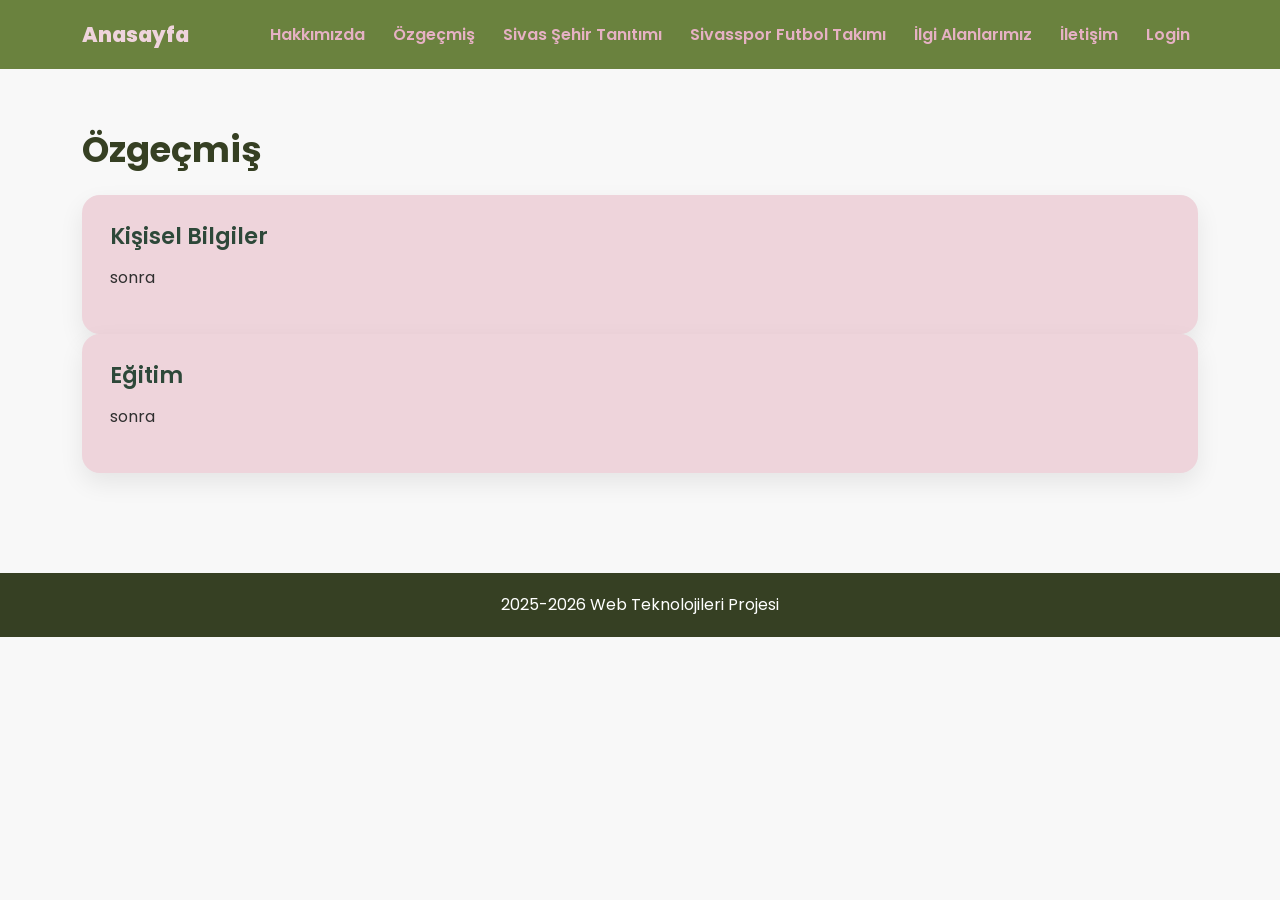
==== cv.html @ 2f7d9cc6 "Eksik bölümlerin iskelet kodları  tamamlandı. CSS kısmı tekrar düzenlendi." ====
<!DOCTYPE html>
<html lang="tr">
      <head>
            <meta charset="UTF-8">
            <meta name="viewport" content="width=device-width, initial-scale=1.0">
            <title>Özgeçmiş</title>
            <link rel="preconnect" href="https://fonts.googleapis.com">
            <link rel="preconnect" href="https://fonts.gstatic.com" crossorigin>
            <link href="https://fonts.googleapis.com/css2?family=Poppins:wght@300;400;500;600;700&display=swap" rel="stylesheet">
            <link href="https://cdn.jsdelivr.net/npm/bootstrap@5.3.3/dist/css/bootstrap.min.css" rel="stylesheet">
            <link rel="stylesheet" href="style.css">
      </head>
      <body>
            <header>
                  <nav class="navbar navbar-expand-lg site-navbar">
                        <div class="container">
                              <a class="navbar-brand site-logo" href="index.html">Anasayfa</a>

                              <button
                              class="navbar-toggler"
                              type="button"
                              data-bs-toggle="collapse"
                              data-bs-target="#mainNavbar"
                              aria-controls="mainNavbar"
                              aria-expanded="false"
                              aria-label="Menüyü Aç">
                              <span class="navbar-toggler-icon"></span>
                              </button>

                              <div class="collapse navbar-collapse" id="mainNavbar">
                                    <ul class="navbar-nav ms-auto">
                                          <li class="nav-item">
                                                <a class="nav-link" href="hakkinda.html">Hakkımızda</a>
                                          </li>
                                          <li class="nav-item">
                                                <a class="nav-link" href="cv.html">Özgeçmiş</a>
                                          </li>
                                          <li class="nav-item">
                                                <a class="nav-link" href="sehrim.html">Sivas Şehir Tanıtımı</a>
                                          </li>
                                          <li class="nav-item">
                                                <a class="nav-link" href="takim.html">Sivasspor Futbol Takımı</a>
                                          </li>
                                          <li class="nav-item">
                                                <a class="nav-link" href="ilgialanlari.html">İlgi Alanlarımız</a>
                                          </li>
                                          <li class="nav-item">
                                                <a class="nav-link" href="iletisim.html">İletişim</a>
                                          </li>
                                          <li class="nav-item">
                                                <a class="nav-link" href="login.html">Login</a>
                                          </li>
                                    </ul>
                              </div>
                        </div>
                  </nav>
            </header>
            <main class="page-section">
                  <div class="container">
                         <h1 class="page-title">Özgeçmiş</h1>

                        <header class="content-card">
                              <h2 class="section-title">Kişisel Bilgiler</h2>
                              <p>sonra</p>
                        </header>

                        <section class="content-card">
                              <h2 class="section-title">Eğitim</h2>
                              <article>
                                     <p>sonra</p>
                              </article>
                        </section>
                  </div>
            </main>

            <footer class="site-footer">
                  <div class="container">
                        <p class="footer-text">2025-2026 Web Teknolojileri Projesi</p>
                  </div>
            </footer>
            <script src="https://cdn.jsdelivr.net/npm/bootstrap@5.3.3/dist/js/bootstrap.bundle.min.js"></script>
      </body>
</html>
---- style.css ----
:root {
  --dark-green: #364023;
  --main-green: #6a823e;
  --soft-green: #9c9f69;
  --soft-pink: #e6b1c4;
  --light-pink: #efd4dd;
  --white-color: #ffffff;
  --text-color: #2f2f2f;
  --light-background: #f8f8f8;
  --shy-pink: #eed4db;
  --border-radius: 18px;
  --box-shadow: 0 10px 25px rgba(0, 0, 0, 0.08);
}

* {
  margin: 0;
  padding: 0;
  box-sizing: border-box;
}

body {
  font-family: 'Poppins', sans-serif;
  background-color: var(--light-background);
  color: var(--text-color);
}

.site-navbar {
  background-color: var(--main-green);
  color: white;
  padding-top: 14px;
  padding-bottom: 14px;
}

.site-logo {
  color: var(--light-pink);
  font-weight: 800;
  font-size: 1.3rem;
}

.site-logo:hover {
  color: var(--dark-green);
}

.navbar-nav .nav-link {
  color: var(--soft-pink);
  font-weight: 600;
  margin-left: 12px;
}

.navbar-nav .nav-link:hover {
  color: var(--dark-green);
}

.hero-section {
  padding: 70px 0;
  background: linear-gradient(180deg, #f7f3f4, #f2f6ef);
}

.min-vh-75 {
  min-height: 75vh;
}

.page-badge {
  display: inline-block;
  background-color: var(--soft-pink);
  color: var(--dark-green);
  padding: 8px 14px;
  border-radius: 999px;
  font-size: 0.9rem;
  font-weight: 600;
  margin-bottom: 18px;
}

.hero-title {
  font-size: 2.7rem;
  font-weight: 800;
  color: var(--dark-green);
  margin-bottom: 18px;
}

.hero-text {
  font-size: 1rem;
  line-height: 1.8;
  margin-bottom: 22px;
}

.main-button {
  text-decoration: none;
  background-color: #adc26b ;
  color: #ac5867;
  border: none;
  padding: 8px 24px;
  border-radius: 12px;
  font-weight: 600;
}

.main-button:hover {
  background-color: #ac5867 ;
  color: #adc26b ;
}

.hero-card,
.content-card {
  background-color: var(--shy-pink);
  border-radius: var(--border-radius);
  padding: 28px;
  box-shadow: var(--box-shadow);
}

.section-title {
  color: #2d4839;
  font-size: 1.4rem;
  font-weight: 600;
  margin-bottom: 16px;
}

.hero-list {
  padding-left: 18px;
}

.hero-list li {
  margin-bottom: 10px;
}

.page-section {
  padding: 60px 0;
}

.page-title {
  font-size: 2.2rem;
  font-weight: 700;
  color: var(--dark-green);
  margin-bottom: 24px;
}

.site-footer {
  background-color: var(--dark-green);
  padding: 20px 0;
  margin-top: 40px;
}

.footer-text {
  color: var(--white-color);
  text-align: center;
  margin: 0;
}

.container {
  width: 90%;
  max-width: 1140px;
  margin: 0 auto;
}

@media (max-width: 992px) {
  .hero-title {
    font-size: 2.1rem;
  }

  .hero-card {
    margin-top: 30px;
  }

  .navbar-nav .nav-link {
    margin-left: 0;
    margin-top: 8px;
  }
}

@media (max-width: 576px) {
  .hero-title {
    font-size: 1.8rem;
  }

  .page-title {
    font-size: 1.7rem;
  }

  .hero-card,
  .content-card {
    padding: 20px;
  }
}
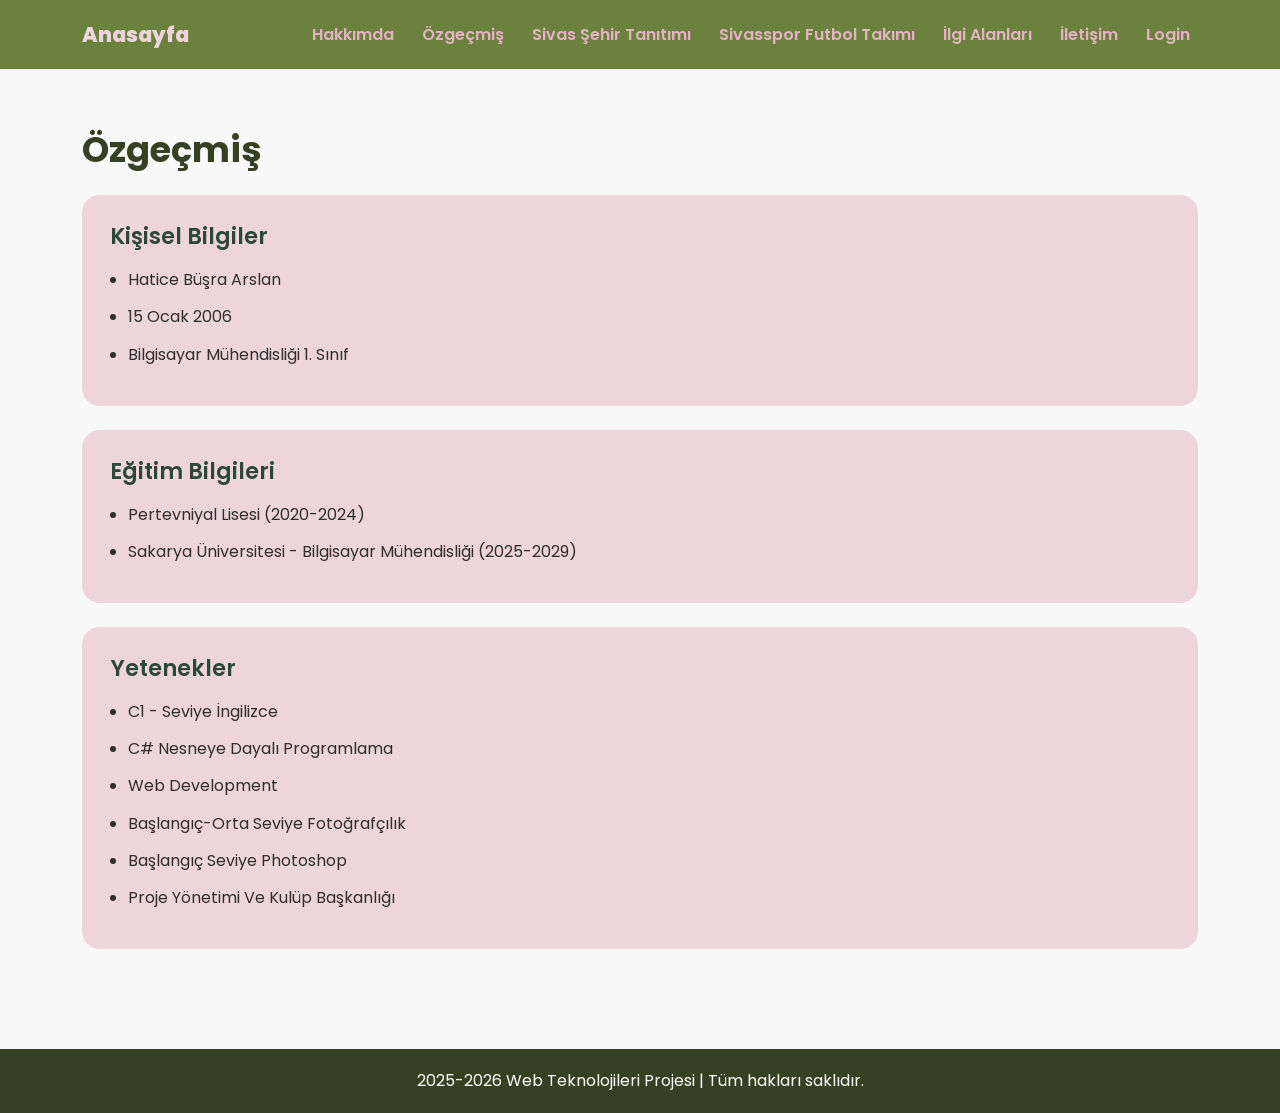
==== commit ec850356: "Bölümlere veri girişi yapıldı ve responsive tasarım başlangıcı yapıldı." ====
--- a/cv.html
+++ b/cv.html
@@ -30,7 +30,7 @@
                               <div class="collapse navbar-collapse" id="mainNavbar">
                                     <ul class="navbar-nav ms-auto">
                                           <li class="nav-item">
-                                                <a class="nav-link" href="hakkinda.html">Hakkımızda</a>
+                                                <a class="nav-link" href="hakkinda.html">Hakkımda</a>
                                           </li>
                                           <li class="nav-item">
                                                 <a class="nav-link" href="cv.html">Özgeçmiş</a>
@@ -42,7 +42,7 @@
                                                 <a class="nav-link" href="takim.html">Sivasspor Futbol Takımı</a>
                                           </li>
                                           <li class="nav-item">
-                                                <a class="nav-link" href="ilgialanlari.html">İlgi Alanlarımız</a>
+                                                <a class="nav-link" href="ilgialanlari.html">İlgi Alanları</a>
                                           </li>
                                           <li class="nav-item">
                                                 <a class="nav-link" href="iletisim.html">İletişim</a>
@@ -61,13 +61,36 @@
 
                         <header class="content-card">
                               <h2 class="section-title">Kişisel Bilgiler</h2>
-                              <p>sonra</p>
-                        </header>
+                              <article>
+                                    <ul class="info-list">
+                                          <li>Hatice Büşra Arslan</li>
+                                          <li>15 Ocak 2006</li>
+                                          <li>Bilgisayar Mühendisliği 1. Sınıf</li>
+                                    </ul>
+                              </article>
+                        </header> <br>
 
                         <section class="content-card">
-                              <h2 class="section-title">Eğitim</h2>
+                              <h2 class="section-title">Eğitim Bilgileri</h2>
                               <article>
-                                     <p>sonra</p>
+                                    <ul class="info-list">
+                                          <li>Pertevniyal Lisesi (2020-2024)</li>
+                                          <li>Sakarya Üniversitesi - Bilgisayar Mühendisliği (2025-2029)</li>
+                                    </ul>
+                              </article>
+                        </section> <br>
+
+                        <section class="content-card">
+                              <h2 class="section-title">Yetenekler</h2>
+                              <article>
+                                    <ul class="info-list">
+                                          <li>C1 - Seviye İngilizce</li>
+                                          <li>C# Nesneye Dayalı Programlama</li>
+                                          <li>Web Development</li>
+                                          <li>Başlangıç-Orta Seviye Fotoğrafçılık</li>
+                                          <li>Başlangıç Seviye Photoshop</li>
+                                          <li>Proje Yönetimi Ve Kulüp Başkanlığı</li>
+                                    </ul>
                               </article>
                         </section>
                   </div>
@@ -75,7 +98,7 @@
 
             <footer class="site-footer">
                   <div class="container">
-                        <p class="footer-text">2025-2026 Web Teknolojileri Projesi</p>
+                        <p class="footer-text">2025-2026 Web Teknolojileri Projesi | Tüm hakları saklıdır.</p>
                   </div>
             </footer>
             <script src="https://cdn.jsdelivr.net/npm/bootstrap@5.3.3/dist/js/bootstrap.bundle.min.js"></script>
--- a/style.css
+++ b/style.css
@@ -9,7 +9,8 @@
   --light-background: #f8f8f8;
   --shy-pink: #eed4db;
   --border-radius: 18px;
-  --box-shadow: 0 10px 25px rgba(0, 0, 0, 0.08);
+  --card-shadow: 0 10px 24px rgba(0, 0, 0, 0.08);
+  --transition-time: 0.3s;
 }
 
 * {
@@ -18,10 +19,20 @@
   box-sizing: border-box;
 }
 
+html {
+  scroll-behavior: smooth;
+}
+
 body {
   font-family: 'Poppins', sans-serif;
   background-color: var(--light-background);
   color: var(--text-color);
+  min-height: 100vh;
+}
+
+img {
+  max-width: 100%;
+  display: block;
 }
 
 .site-navbar {
@@ -41,10 +52,19 @@
   color: var(--dark-green);
 }
 
+.navbar-toggler {
+  border: 1px solid var(--soft-green); 
+}
+
+.navbar-toggler:focus {
+  box-shadow: none;
+}
+
 .navbar-nav .nav-link {
   color: var(--soft-pink);
   font-weight: 600;
   margin-left: 12px;
+  padding: 8px 12px;
 }
 
 .navbar-nav .nav-link:hover {
@@ -106,6 +126,23 @@
   padding: 28px;
   box-shadow: var(--box-shadow);
 }
+.info-list {
+  padding-left: 18px;
+  margin-bottom: 0;
+}
+
+.info-list li {
+  margin-bottom: 10px;
+  line-height: 1.7;
+}
+
+.highlight-box {
+  background: linear-gradient(135deg, var(--light-pink), #f6edf1);
+  border-left: 6px solid var(--main-green);
+  border-radius: 16px;
+  padding: 20px;
+  box-shadow: var(--card-shadow);
+}
 
 .section-title {
   color: #2d4839;
@@ -179,4 +216,22 @@
   .content-card {
     padding: 20px;
   }
+}
+
+@media (max-width: 576px) {
+  .hero-title {
+    font-size: 1.8rem;
+  }
+
+  .hero-text {
+    font-size: 0.95rem;
+  }
+
+  .page-title {
+    font-size: 1.6rem;
+  }
+
+  .content-card {
+    padding: 18px;
+  }
 }
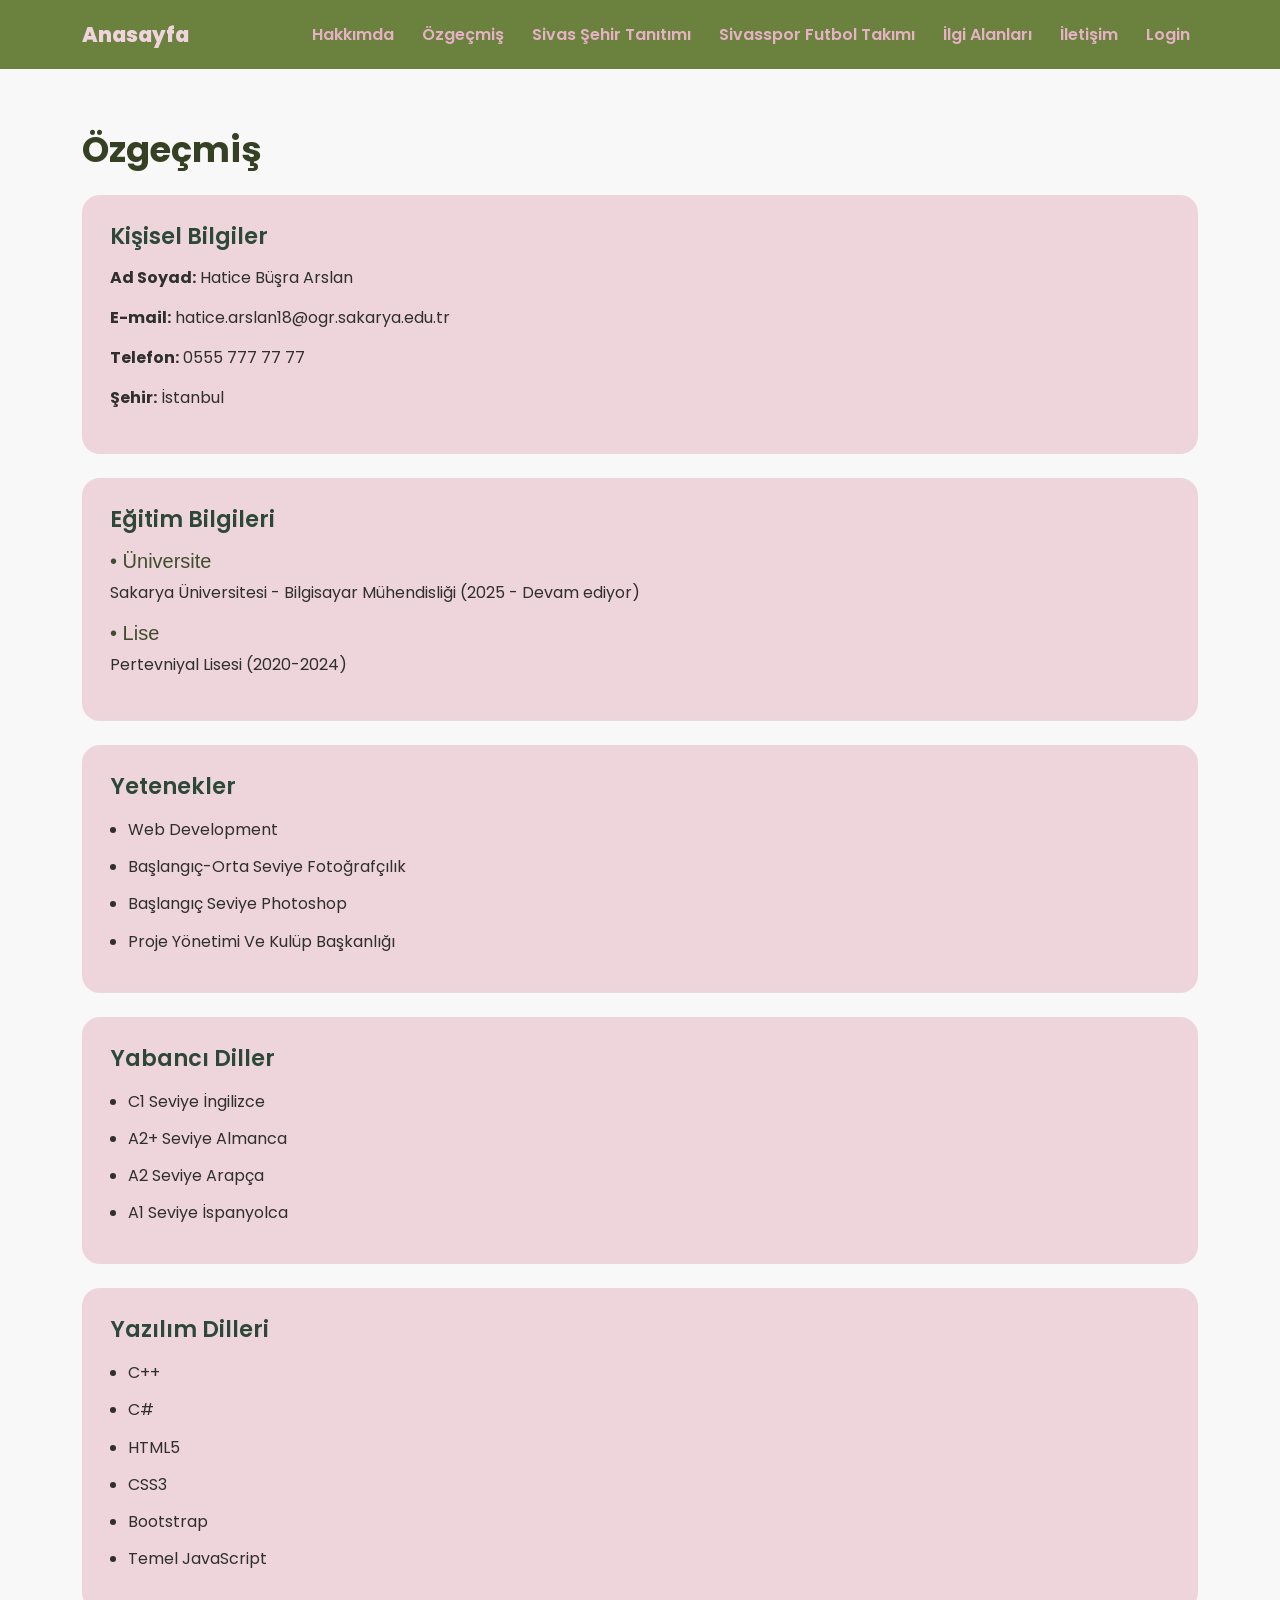
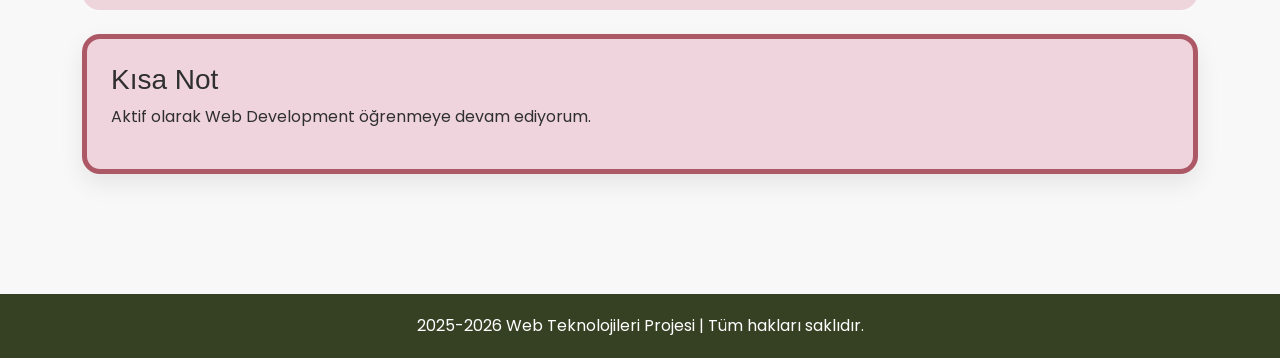
==== commit a362e645: "Özgeçmiş sayfası tamamlandı, css'e aside için yeni class eklendi." ====
--- a/cv.html
+++ b/cv.html
@@ -4,12 +4,14 @@
             <meta charset="UTF-8">
             <meta name="viewport" content="width=device-width, initial-scale=1.0">
             <title>Özgeçmiş</title>
+
             <link rel="preconnect" href="https://fonts.googleapis.com">
             <link rel="preconnect" href="https://fonts.gstatic.com" crossorigin>
             <link href="https://fonts.googleapis.com/css2?family=Poppins:wght@300;400;500;600;700&display=swap" rel="stylesheet">
             <link href="https://cdn.jsdelivr.net/npm/bootstrap@5.3.3/dist/css/bootstrap.min.css" rel="stylesheet">
             <link rel="stylesheet" href="style.css">
       </head>
+      
       <body>
             <header>
                   <nav class="navbar navbar-expand-lg site-navbar">
@@ -17,13 +19,8 @@
                               <a class="navbar-brand site-logo" href="index.html">Anasayfa</a>
 
                               <button
-                              class="navbar-toggler"
-                              type="button"
-                              data-bs-toggle="collapse"
-                              data-bs-target="#mainNavbar"
-                              aria-controls="mainNavbar"
-                              aria-expanded="false"
-                              aria-label="Menüyü Aç">
+                              class="navbar-toggler" type="button" data-bs-toggle="collapse" data-bs-target="#mainNavbar"
+                              aria-controls="mainNavbar" aria-expanded="false" aria-label="Menüyü Aç">
                               <span class="navbar-toggler-icon"></span>
                               </button>
 
@@ -61,22 +58,22 @@
 
                         <header class="content-card">
                               <h2 class="section-title">Kişisel Bilgiler</h2>
-                              <article>
-                                    <ul class="info-list">
-                                          <li>Hatice Büşra Arslan</li>
-                                          <li>15 Ocak 2006</li>
-                                          <li>Bilgisayar Mühendisliği 1. Sınıf</li>
-                                    </ul>
-                              </article>
+                              <p><strong>Ad Soyad:</strong> Hatice Büşra Arslan</p>
+                              <p><strong>E-mail:</strong> hatice.arslan18@ogr.sakarya.edu.tr</p>
+                              <p><strong>Telefon:</strong> 0555 777 77 77</p>
+                              <p><strong>Şehir:</strong> İstanbul</p>
                         </header> <br>
 
                         <section class="content-card">
                               <h2 class="section-title">Eğitim Bilgileri</h2>
                               <article>
-                                    <ul class="info-list">
-                                          <li>Pertevniyal Lisesi (2020-2024)</li>
-                                          <li>Sakarya Üniversitesi - Bilgisayar Mühendisliği (2025-2029)</li>
-                                    </ul>
+                                    <h5 style="color: #404e2d;">• Üniversite</h5>
+                                    <p>Sakarya Üniversitesi - Bilgisayar Mühendisliği (2025 - Devam ediyor)</p>
+                              </article>
+
+                              <article>
+                                    <h5 style="color: #404e2d;">• Lise</h5>
+                                    <p>Pertevniyal Lisesi (2020-2024)</p>
                               </article>
                         </section> <br>
 
@@ -84,15 +81,44 @@
                               <h2 class="section-title">Yetenekler</h2>
                               <article>
                                     <ul class="info-list">
-                                          <li>C1 - Seviye İngilizce</li>
-                                          <li>C# Nesneye Dayalı Programlama</li>
                                           <li>Web Development</li>
                                           <li>Başlangıç-Orta Seviye Fotoğrafçılık</li>
                                           <li>Başlangıç Seviye Photoshop</li>
                                           <li>Proje Yönetimi Ve Kulüp Başkanlığı</li>
                                     </ul>
                               </article>
-                        </section>
+                        </section> <br>
+
+                        <section class="content-card">
+                              <h2 class="section-title">Yabancı Diller</h2>
+                              <article>
+                                    <ul class="info-list">
+                                          <li>C1 Seviye İngilizce</li>
+                                          <li>A2+ Seviye Almanca</li>
+                                          <li>A2 Seviye Arapça</li>
+                                          <li>A1 Seviye İspanyolca</li>
+                                    </ul>
+                              </article>
+                        </section> <br>
+
+                        <section class="content-card">
+                              <h2 class="section-title"> Yazılım Dilleri</h2>
+                              <article>
+                                    <ul class="info-list">
+                                          <li>C++</li>
+                                          <li>C#</li>
+                                          <li>HTML5</li>
+                                          <li>CSS3</li>
+                                          <li>Bootstrap</li>
+                                          <li>Temel JavaScript</li>
+                                    </ul>
+                              </article>
+                        </section> <br>
+
+                        <aside class="sidebar-info">
+                              <h3> Kısa Not</h3>
+                              <p>Aktif olarak Web Development öğrenmeye devam ediyorum.</p>
+                        </aside>
                   </div>
             </main>
 
--- a/style.css
+++ b/style.css
@@ -234,4 +234,13 @@
   .content-card {
     padding: 18px;
   }
-}+}
+
+.sidebar-info {
+    background-color: var(--light-pink);
+    border-radius: var(--border-radius);
+    padding: 24px;
+    border: 5px solid #ac5867;
+    box-shadow: var(--card-shadow);
+    margin-bottom: 20px;
+  }
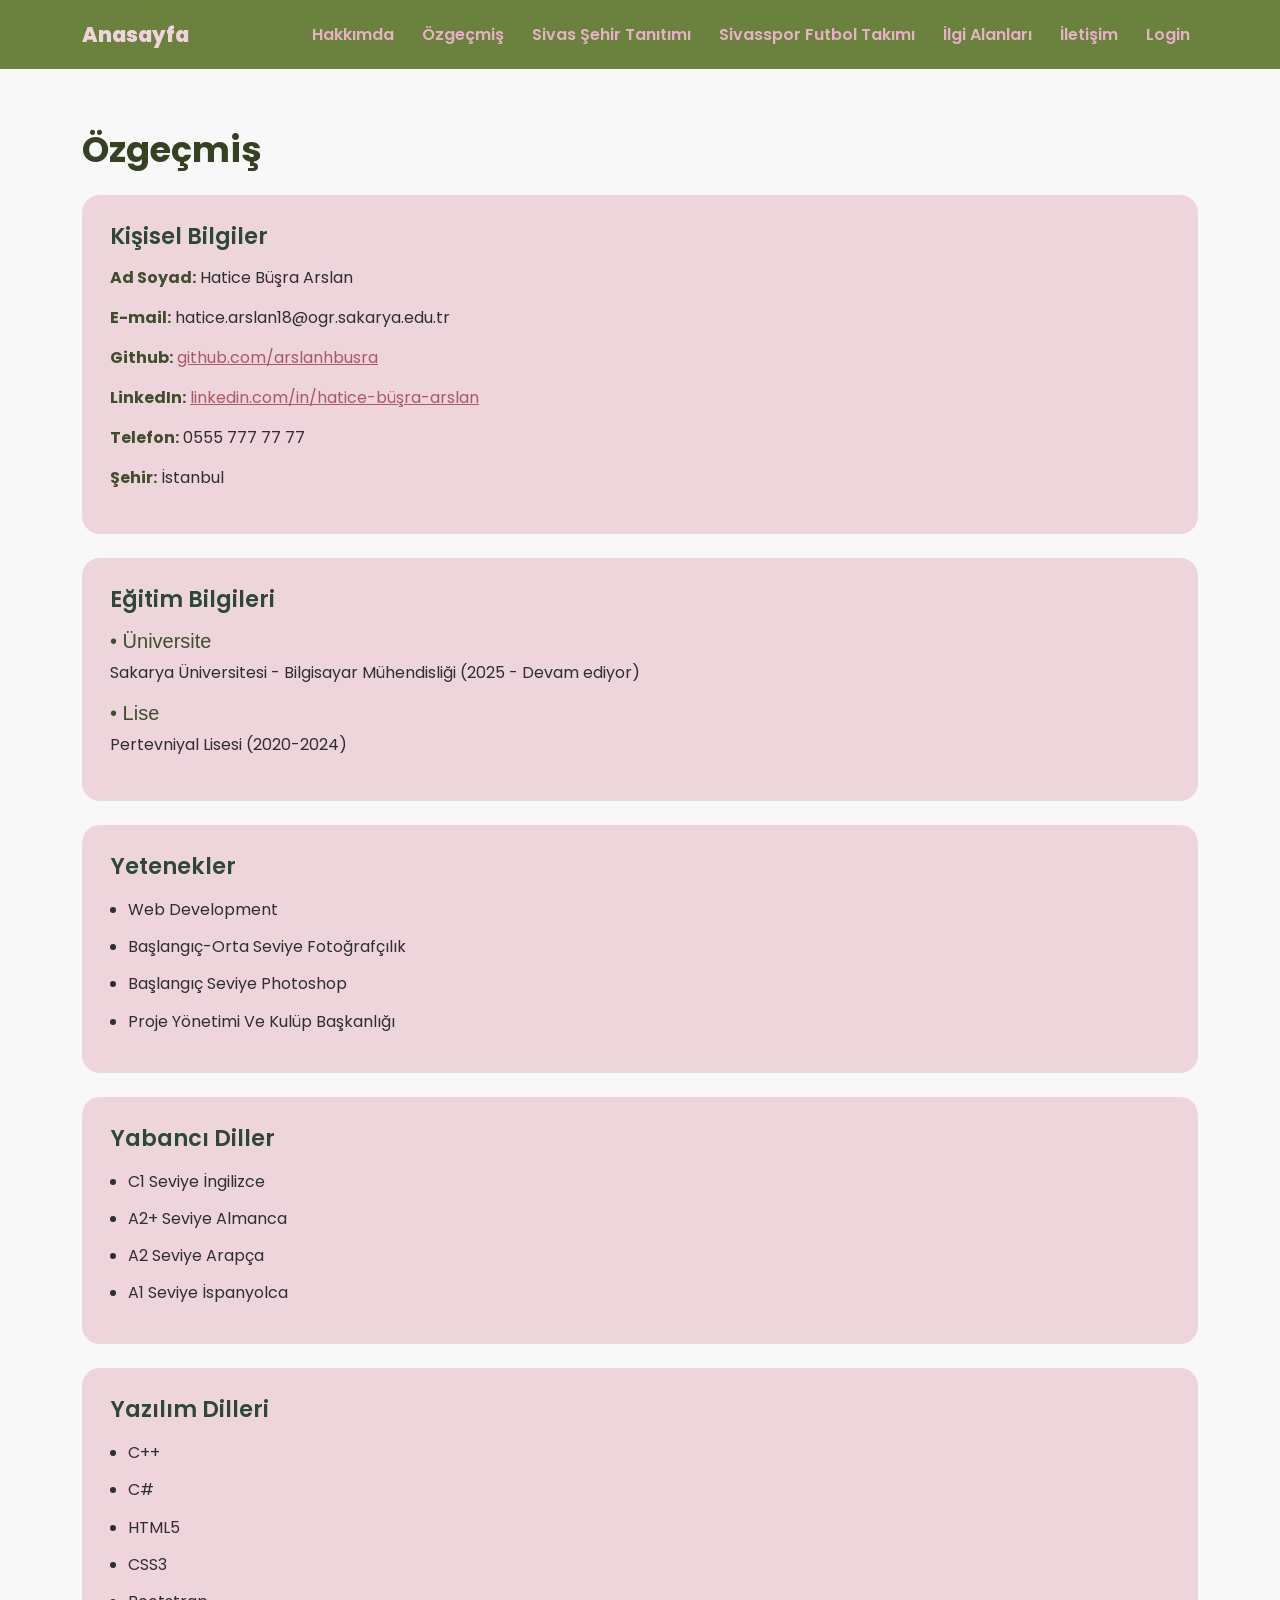
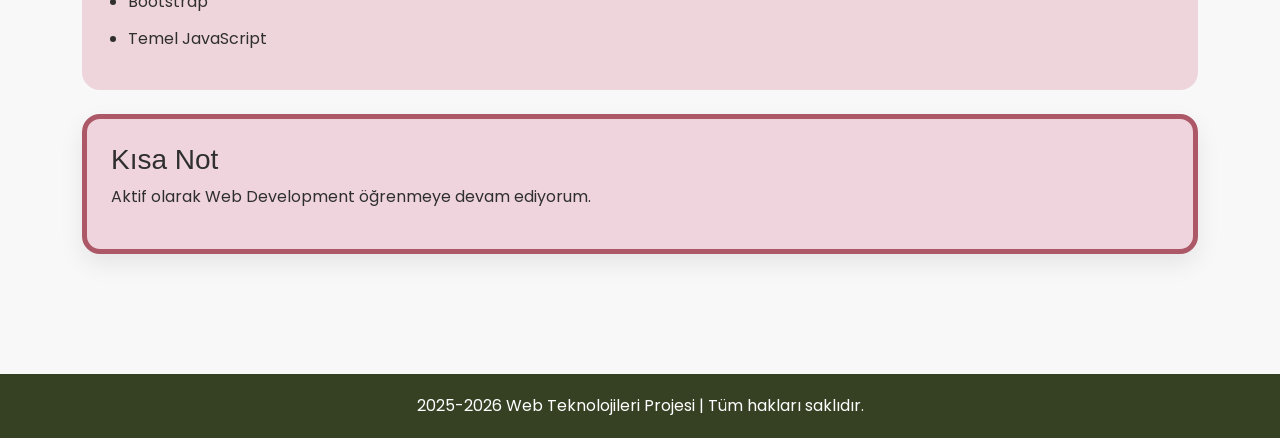
==== commit cd9eddae: "Özgeçmiş sayfasına github ve linkedin bağlantısı eklendi." ====
--- a/cv.html
+++ b/cv.html
@@ -58,21 +58,23 @@
 
                         <header class="content-card">
                               <h2 class="section-title">Kişisel Bilgiler</h2>
-                              <p><strong>Ad Soyad:</strong> Hatice Büşra Arslan</p>
-                              <p><strong>E-mail:</strong> hatice.arslan18@ogr.sakarya.edu.tr</p>
-                              <p><strong>Telefon:</strong> 0555 777 77 77</p>
-                              <p><strong>Şehir:</strong> İstanbul</p>
+                              <p><strong style="color:#404e2d">Ad Soyad:</strong> Hatice Büşra Arslan</p>
+                              <p><strong style="color:#404e2d">E-mail:</strong> hatice.arslan18@ogr.sakarya.edu.tr</p>
+                              <p><strong style="color:#404e2d">Github:</strong> <a href="https://github.com/arslanhbusra" target="_blank" style="color:#ac5867;">github.com/arslanhbusra</a></p>
+                              <p><strong style="color:#404e2d">LinkedIn:</strong> <a href="https://www.linkedin.com/in/hatice-büşra-arslan-77a594394/" target="_blank" style="color:#ac5867;">linkedin.com/in/hatice-büşra-arslan</a></p>
+                              <p><strong style="color:#404e2d">Telefon:</strong> 0555 777 77 77</p>
+                              <p><strong style="color:#404e2d">Şehir:</strong> İstanbul</p>
                         </header> <br>
 
                         <section class="content-card">
                               <h2 class="section-title">Eğitim Bilgileri</h2>
                               <article>
-                                    <h5 style="color: #404e2d;">• Üniversite</h5>
+                                    <h5 style="color: #404e2d">• Üniversite</h5>
                                     <p>Sakarya Üniversitesi - Bilgisayar Mühendisliği (2025 - Devam ediyor)</p>
                               </article>
 
                               <article>
-                                    <h5 style="color: #404e2d;">• Lise</h5>
+                                    <h5 style="color: #404e2d">• Lise</h5>
                                     <p>Pertevniyal Lisesi (2020-2024)</p>
                               </article>
                         </section> <br>
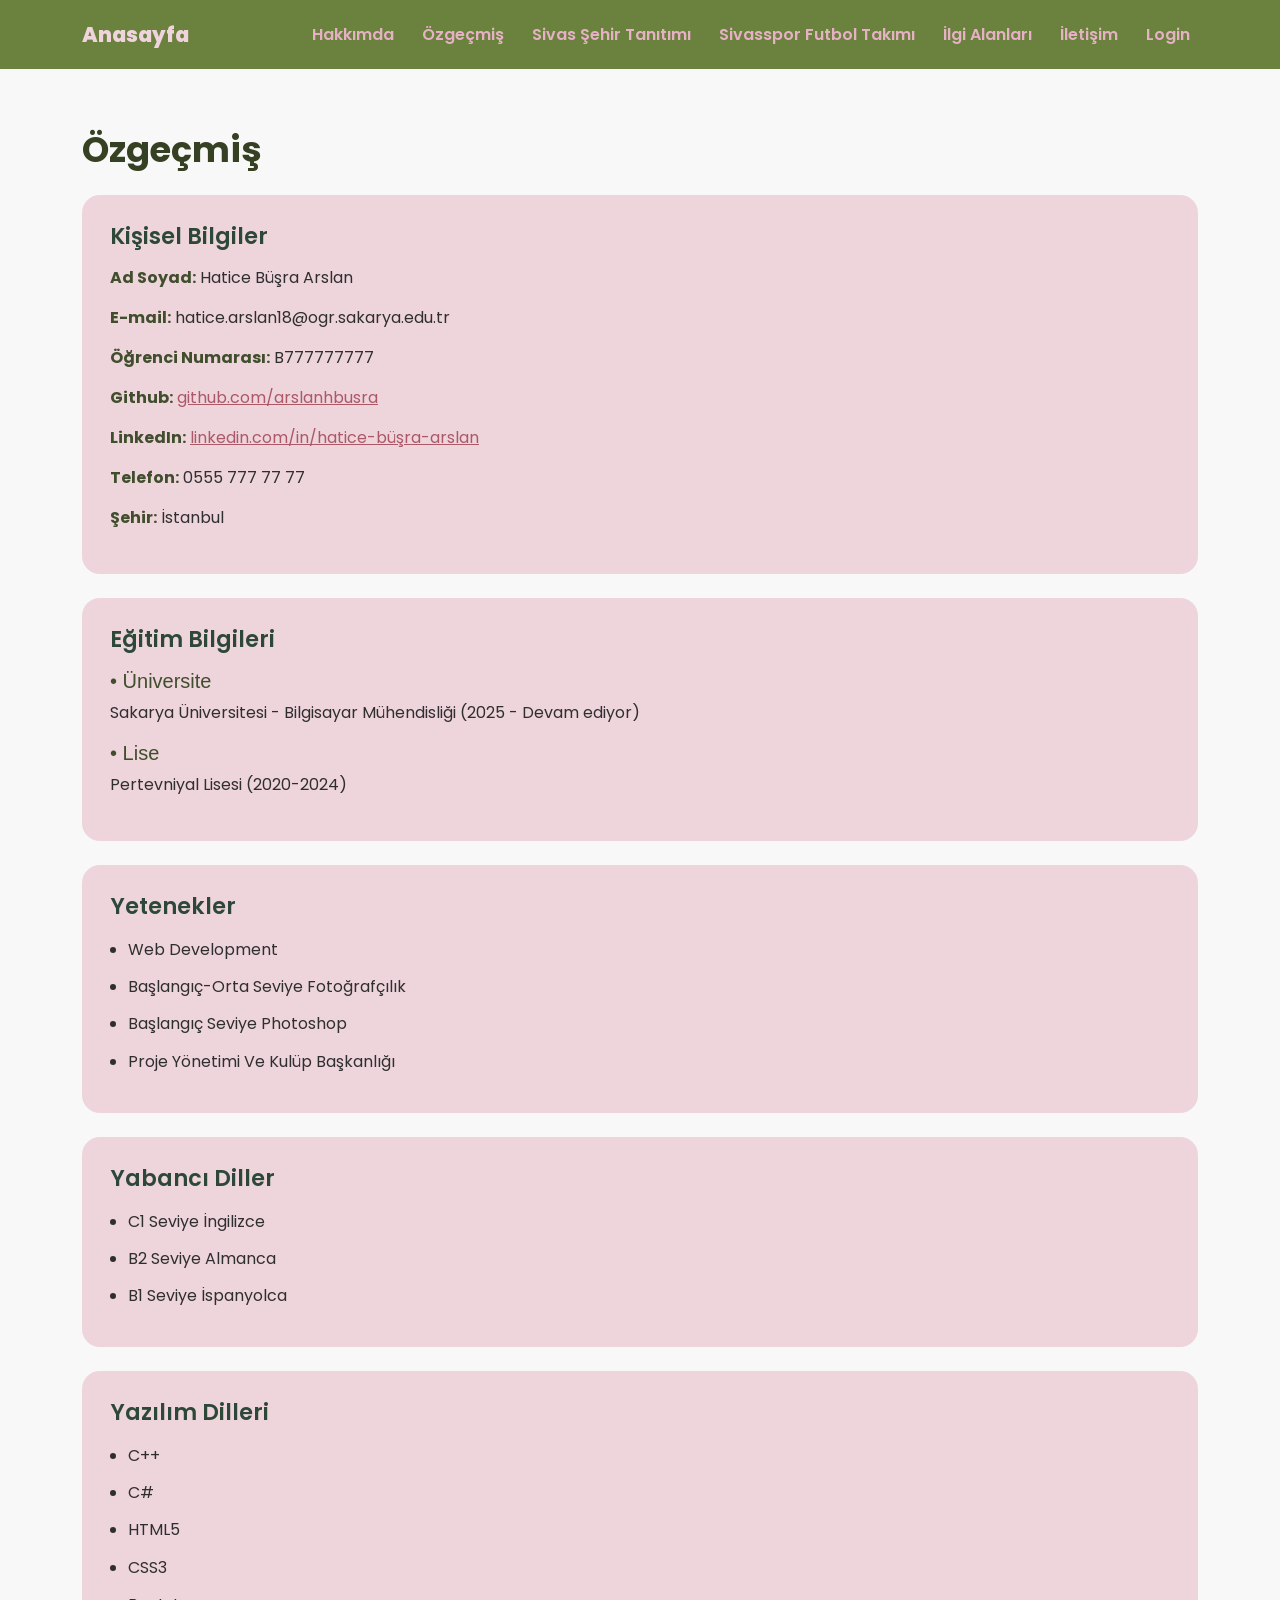
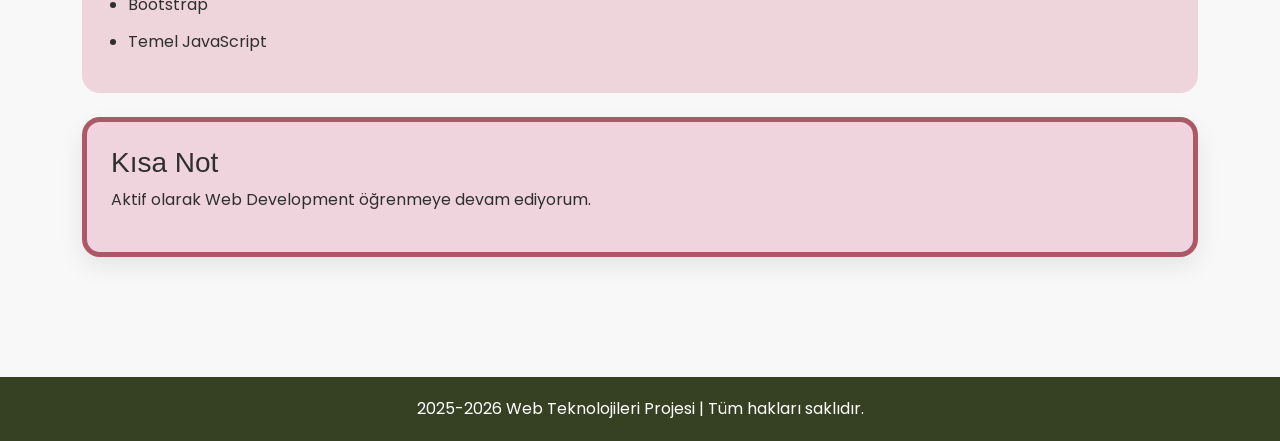
==== commit 928074cf: "İlgi alanları sayfasına film API eklendi diğer sayfaların düzenlenmesi yapıldı." ====
--- a/cv.html
+++ b/cv.html
@@ -60,6 +60,7 @@
                               <h2 class="section-title">Kişisel Bilgiler</h2>
                               <p><strong style="color:#404e2d">Ad Soyad:</strong> Hatice Büşra Arslan</p>
                               <p><strong style="color:#404e2d">E-mail:</strong> hatice.arslan18@ogr.sakarya.edu.tr</p>
+                              <p><strong style="color:#404e2d">Öğrenci Numarası:</strong> B777777777</p>
                               <p><strong style="color:#404e2d">Github:</strong> <a href="https://github.com/arslanhbusra" target="_blank" style="color:#ac5867;">github.com/arslanhbusra</a></p>
                               <p><strong style="color:#404e2d">LinkedIn:</strong> <a href="https://www.linkedin.com/in/hatice-büşra-arslan-77a594394/" target="_blank" style="color:#ac5867;">linkedin.com/in/hatice-büşra-arslan</a></p>
                               <p><strong style="color:#404e2d">Telefon:</strong> 0555 777 77 77</p>
@@ -96,9 +97,8 @@
                               <article>
                                     <ul class="info-list">
                                           <li>C1 Seviye İngilizce</li>
-                                          <li>A2+ Seviye Almanca</li>
-                                          <li>A2 Seviye Arapça</li>
-                                          <li>A1 Seviye İspanyolca</li>
+                                          <li>B2 Seviye Almanca</li>
+                                          <li>B1 Seviye İspanyolca</li>
                                     </ul>
                               </article>
                         </section> <br>
--- a/style.css
+++ b/style.css
@@ -142,6 +142,9 @@
   border-radius: 16px;
   padding: 20px;
   box-shadow: var(--card-shadow);
+  height: auto;
+  min-height: max-content;
+  overflow: visible;
 }
 
 .section-title {
@@ -243,4 +246,44 @@
     border: 5px solid #ac5867;
     box-shadow: var(--card-shadow);
     margin-bottom: 20px;
-  }+  }
+
+.sehir-card {
+  background-color: var(--soft-green);
+  text-align: center;
+  border-radius: 16px;
+  overflow: hidden;
+  box-shadow: var(--card-shadow);
+  height: 100%;
+  transition: transform 0.3s ease;
+}
+
+.sehir-card:hover {
+  transform: translateY(-5px);
+}
+
+.sehir-resim {
+  width: 100%;
+  height: 300px;
+  object-fit: cover;
+}
+
+.sehir-card h5 {
+  color: var(--dark-green);
+  font-weight: 600;
+  padding: 16px 16px 10px; 
+  margin: 0;
+}
+
+.sehir-card p {
+  padding: 0 16px 16px;
+  margin: 0;
+  font-size: 0.95rem;
+  line-height: 1.6;
+}
+
+.slider-image {
+  height: 600px;
+  object-fit: cover;
+  border-radius: 16px;
+}
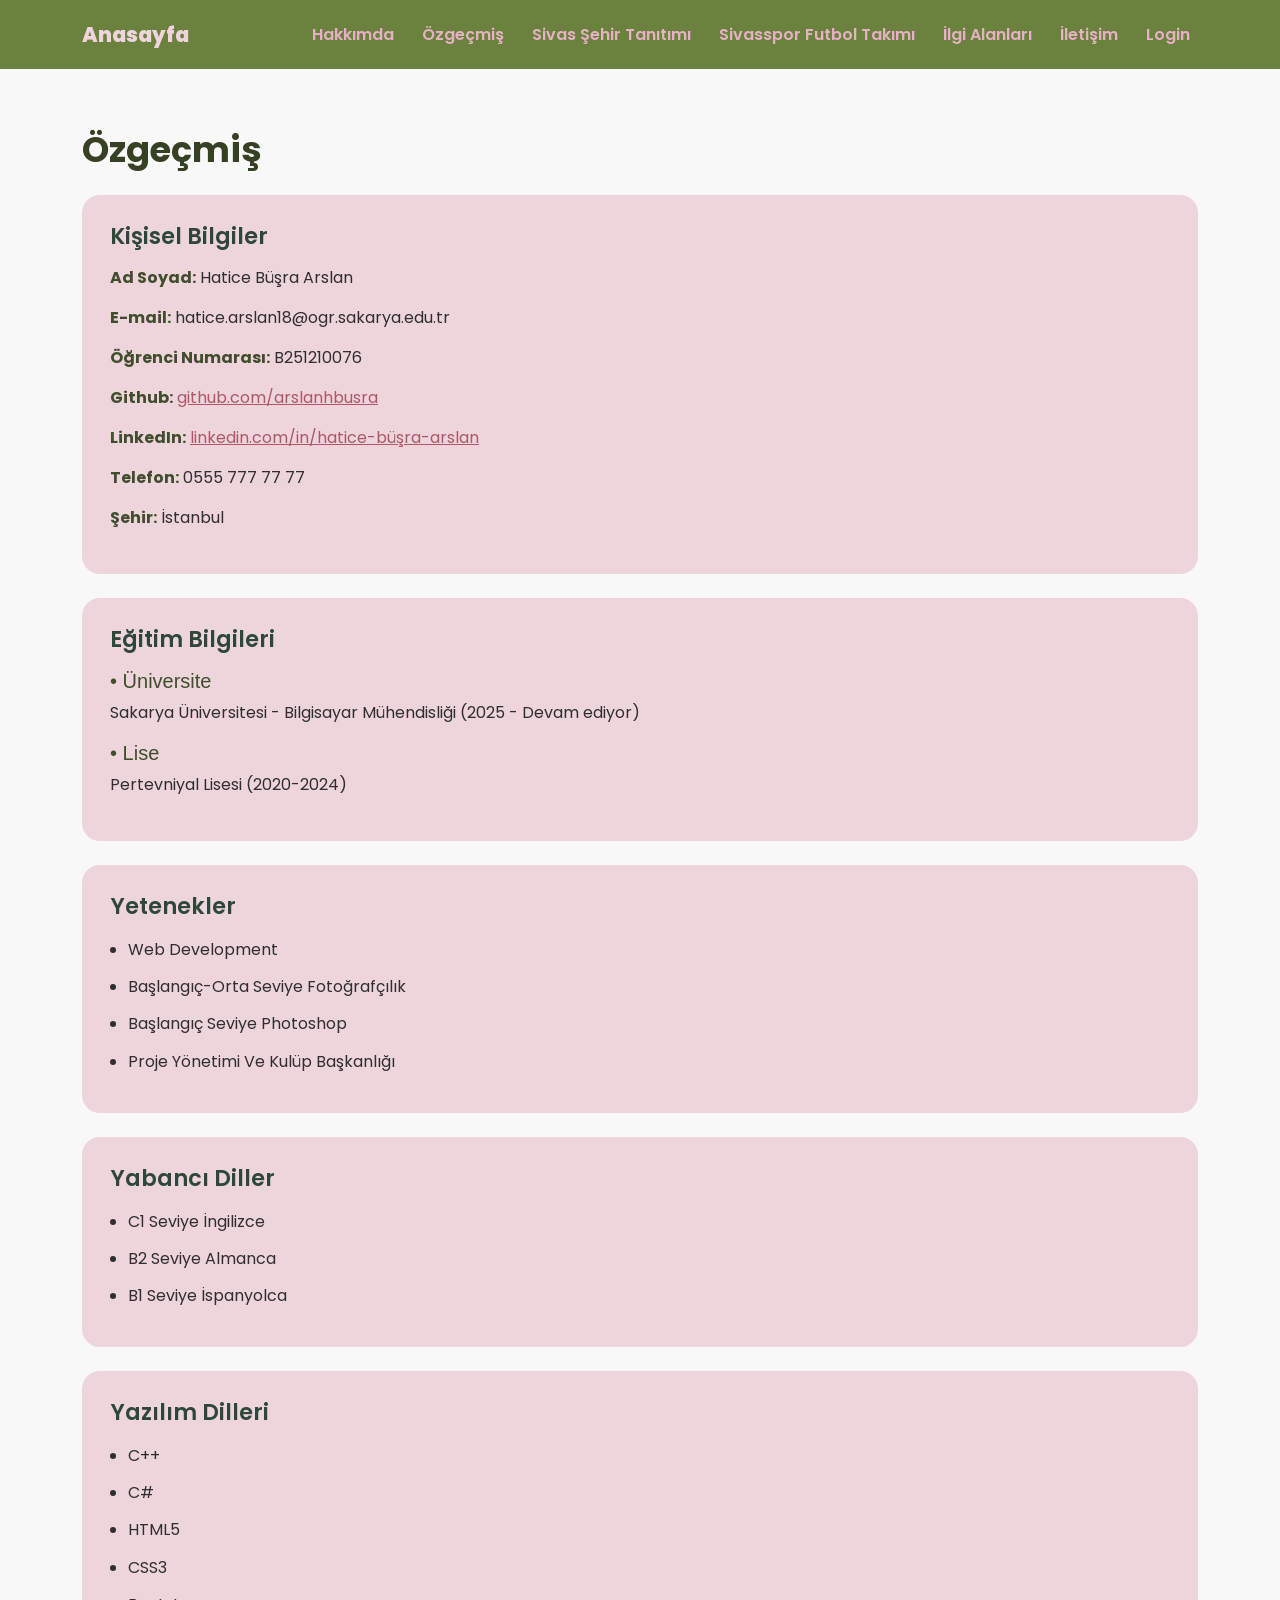
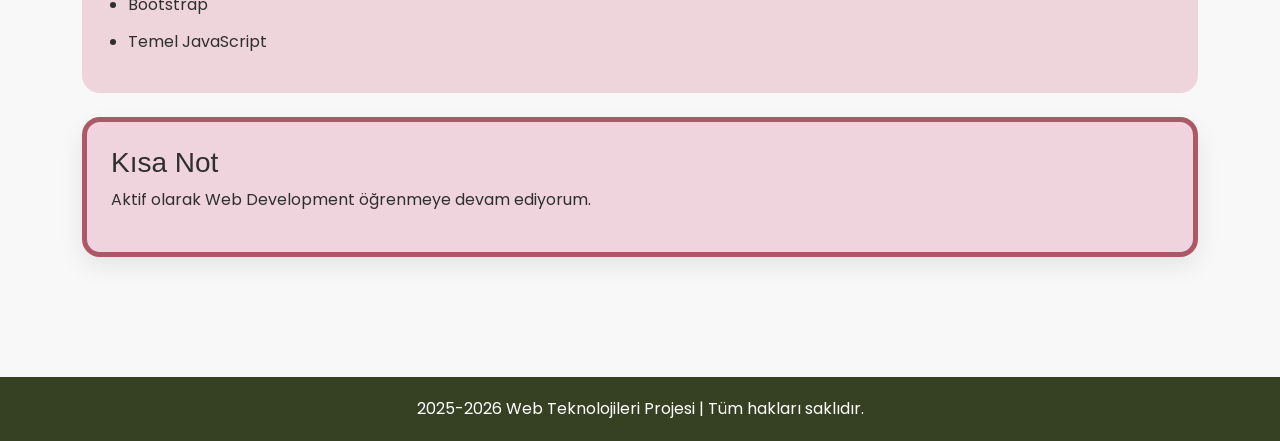
==== commit 6b2dc5d2: "vue dogrulama php login sistemi ve form sonuc sayfalari eklendi" ====
--- a/cv.html
+++ b/cv.html
@@ -60,7 +60,7 @@
                               <h2 class="section-title">Kişisel Bilgiler</h2>
                               <p><strong style="color:#404e2d">Ad Soyad:</strong> Hatice Büşra Arslan</p>
                               <p><strong style="color:#404e2d">E-mail:</strong> hatice.arslan18@ogr.sakarya.edu.tr</p>
-                              <p><strong style="color:#404e2d">Öğrenci Numarası:</strong> B777777777</p>
+                              <p><strong style="color:#404e2d">Öğrenci Numarası:</strong> B251210076</p>
                               <p><strong style="color:#404e2d">Github:</strong> <a href="https://github.com/arslanhbusra" target="_blank" style="color:#ac5867;">github.com/arslanhbusra</a></p>
                               <p><strong style="color:#404e2d">LinkedIn:</strong> <a href="https://www.linkedin.com/in/hatice-büşra-arslan-77a594394/" target="_blank" style="color:#ac5867;">linkedin.com/in/hatice-büşra-arslan</a></p>
                               <p><strong style="color:#404e2d">Telefon:</strong> 0555 777 77 77</p>
--- a/style.css
+++ b/style.css
@@ -286,4 +286,96 @@
   height: 600px;
   object-fit: cover;
   border-radius: 16px;
-}+}
+
+.film-card {
+  background-color: #ffffff;
+  border-radius: 16px;
+  overflow: hidden;
+  box-shadow: var(--card-shadow);
+  transition: transform 0.3s ease;
+  height: 100%;
+}
+
+.film-card:hover {
+  transform: translateY(-6px);
+}
+
+.film-image {
+  width: 100%;
+  height: 300px;
+  object-fit: cover;
+}
+
+.film-content {
+  padding: 15px;
+}
+
+.film-content h5 {
+  color: var(--dark-green);
+  font-size: 1rem;
+  font-weight: 600;
+}
+
+.film-rating {
+  font-weight: 600;
+  margin: 6px 0;
+  color: var(--dark-green);
+}
+
+.film-overview {
+  font-size: 0.85rem;
+  line-height: 1.4;
+}
+
+.form-message {
+  padding: 12px 16px;
+  border-radius: 12px;
+  font-weight: 500;
+  display: none;
+  margin-top: 15px;
+}
+
+.form-message.success-message,
+.form-message.error-message {
+  display: block !important;
+}
+
+.success-message {
+  display: block;
+  background-color: #dff3df;
+  color: #245c24;
+  border: 1px solid #8bc78b;
+}
+
+.error-message {
+  display: block;
+  background-color: #f8d7da;
+  color: #842029;
+  border: 1px solid #f1aeb5;
+}
+
+.secondary-button {
+  background-color: #adc26b;
+  color:#ac5867;
+}
+
+.secondary-button:hover {
+  background-color: #ac5867;
+  color: #adc26b;
+}
+
+.reset-button {
+  color: var(--soft-pink);
+  background-color: var(--dark-green);
+  padding: 8px 24px;
+  font-weight: 600;
+  text-decoration: none;
+  border: none;
+  border-radius: 12px;
+}
+
+.reset-button:hover {
+  background-color: var(--soft-pink);
+  color: var(--dark-green);
+}
